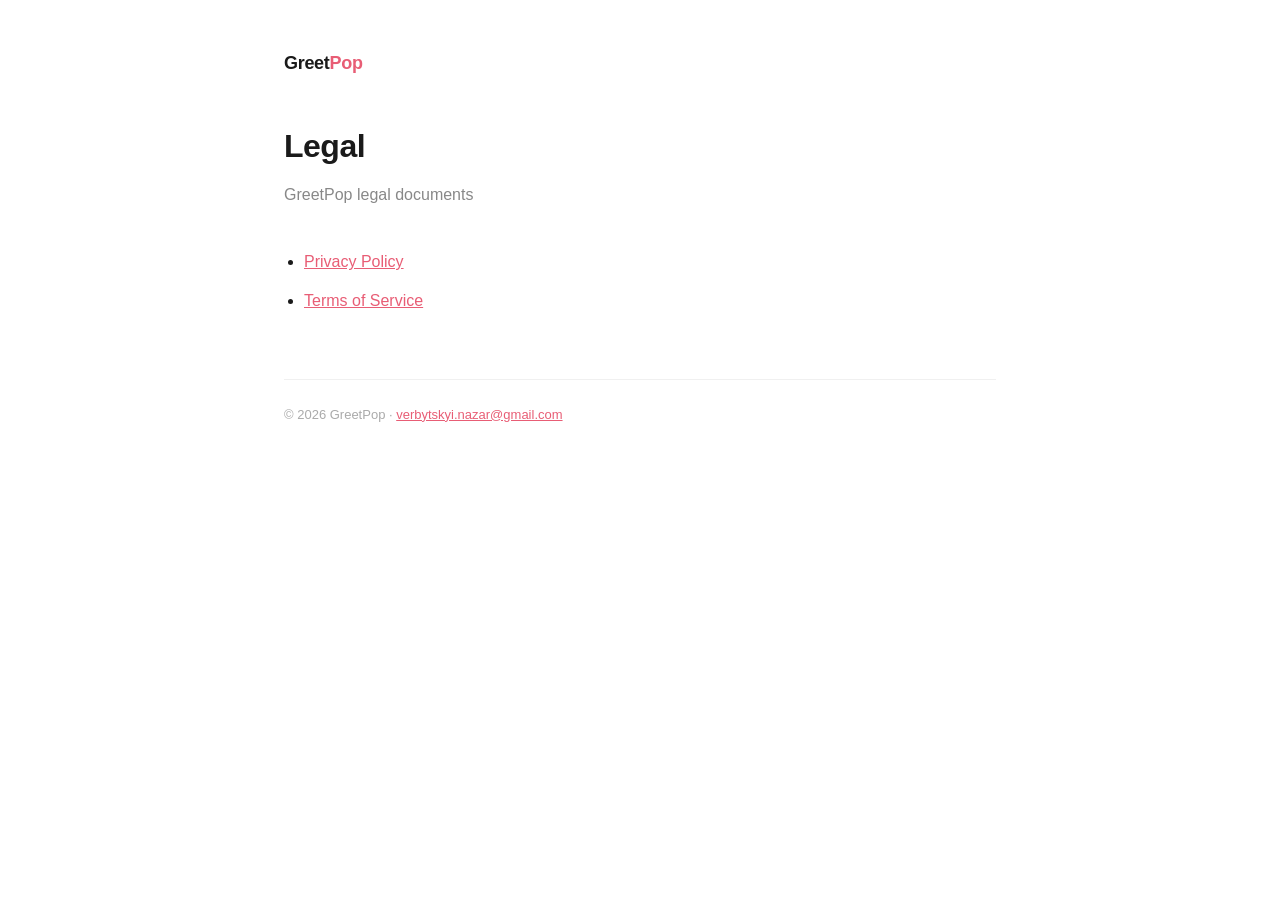
==== index.html @ b2107cf6 "Initial legal pages: Privacy Policy and Terms of Service" ====
<!DOCTYPE html>
<html lang="en">
<head>
  <meta charset="UTF-8" />
  <meta name="viewport" content="width=device-width, initial-scale=1.0" />
  <title>Legal — GreetPop</title>
  <link rel="stylesheet" href="style.css" />
</head>
<body>
  <div class="container">
    <header><a href="index.html">Greet<span>Pop</span></a></header>

    <h1>Legal</h1>
    <p style="color:#888; margin-bottom:40px;">GreetPop legal documents</p>

    <ul>
      <li><a href="privacy-policy.html">Privacy Policy</a></li>
      <li style="margin-top:12px;"><a href="terms-of-service.html">Terms of Service</a></li>
    </ul>

    <footer>© 2026 GreetPop · <a href="mailto:verbytskyi.nazar@gmail.com">verbytskyi.nazar@gmail.com</a></footer>
  </div>
</body>
</html>
---- style.css ----
* { box-sizing: border-box; margin: 0; padding: 0; }
body { font-family: -apple-system, BlinkMacSystemFont, 'Segoe UI', sans-serif; color: #1a1a1a; background: #fff; line-height: 1.7; }
.container { max-width: 760px; margin: 0 auto; padding: 48px 24px 80px; }
header { margin-bottom: 40px; }
header a { text-decoration: none; color: #1a1a1a; font-weight: 700; font-size: 18px; letter-spacing: -0.3px; }
header a span { color: #e85d75; }
h1 { font-size: 32px; font-weight: 800; letter-spacing: -0.5px; margin-bottom: 8px; }
.updated { color: #888; font-size: 14px; margin-bottom: 40px; }
h2 { font-size: 18px; font-weight: 700; margin: 36px 0 12px; }
p { margin-bottom: 14px; }
ul, ol { padding-left: 20px; margin-bottom: 14px; }
li { margin-bottom: 6px; }
a { color: #e85d75; }
table { width: 100%; border-collapse: collapse; margin-bottom: 20px; font-size: 14px; }
th { background: #f5f5f5; text-align: left; padding: 10px 12px; font-weight: 600; border: 1px solid #e5e5e5; }
td { padding: 10px 12px; border: 1px solid #e5e5e5; vertical-align: top; }
strong { font-weight: 600; }
hr { border: none; border-top: 1px solid #e5e5e5; margin: 32px 0; }
footer { margin-top: 64px; font-size: 13px; color: #aaa; border-top: 1px solid #f0f0f0; padding-top: 24px; }
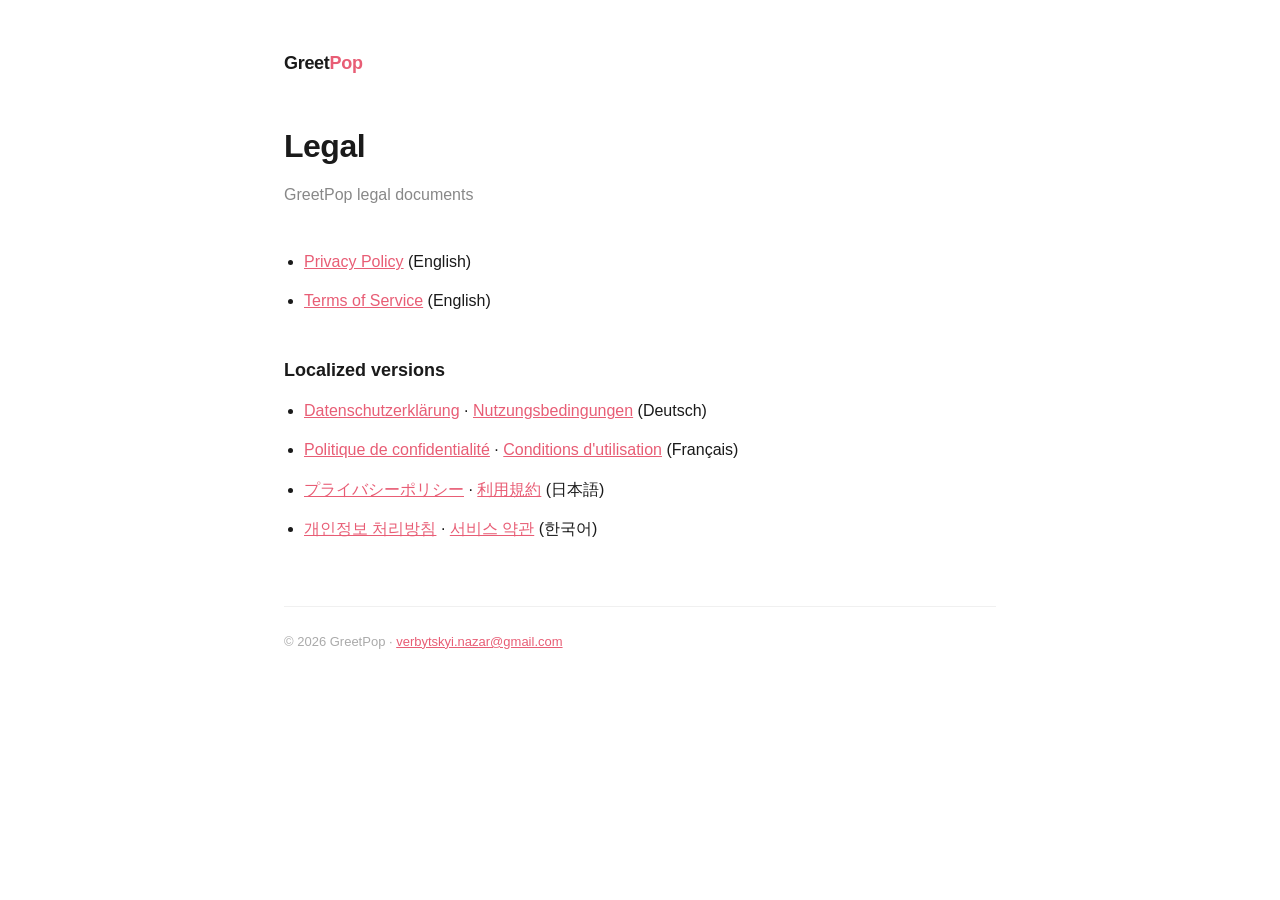
==== commit 12f3d9f3: "Add localized Privacy Policy and Terms of Service (DE, FR, JA, KO) - Privacy Policy and Terms of Ser" ====
--- a/index.html
+++ b/index.html
@@ -14,8 +14,16 @@
     <p style="color:#888; margin-bottom:40px;">GreetPop legal documents</p>
 
     <ul>
-      <li><a href="privacy-policy.html">Privacy Policy</a></li>
-      <li style="margin-top:12px;"><a href="terms-of-service.html">Terms of Service</a></li>
+      <li><a href="privacy-policy.html">Privacy Policy</a> (English)</li>
+      <li style="margin-top:12px;"><a href="terms-of-service.html">Terms of Service</a> (English)</li>
+    </ul>
+
+    <h2 style="margin-top:40px;">Localized versions</h2>
+    <ul>
+      <li><a href="privacy-policy.de.html">Datenschutzerklärung</a> · <a href="terms-of-service.de.html">Nutzungsbedingungen</a> (Deutsch)</li>
+      <li style="margin-top:12px;"><a href="privacy-policy.fr.html">Politique de confidentialité</a> · <a href="terms-of-service.fr.html">Conditions d'utilisation</a> (Français)</li>
+      <li style="margin-top:12px;"><a href="privacy-policy.ja.html">プライバシーポリシー</a> · <a href="terms-of-service.ja.html">利用規約</a> (日本語)</li>
+      <li style="margin-top:12px;"><a href="privacy-policy.ko.html">개인정보 처리방침</a> · <a href="terms-of-service.ko.html">서비스 약관</a> (한국어)</li>
     </ul>
 
     <footer>© 2026 GreetPop · <a href="mailto:verbytskyi.nazar@gmail.com">verbytskyi.nazar@gmail.com</a></footer>
--- a/style.css
+++ b/style.css
@@ -1,5 +1,6 @@
 * { box-sizing: border-box; margin: 0; padding: 0; }
-body { font-family: -apple-system, BlinkMacSystemFont, 'Segoe UI', sans-serif; color: #1a1a1a; background: #fff; line-height: 1.7; }
+:root { color-scheme: light only; }
+body { font-family: -apple-system, BlinkMacSystemFont, 'Segoe UI', sans-serif; color: #1a1a1a !important; background: #ffffff !important; line-height: 1.7; }
 .container { max-width: 760px; margin: 0 auto; padding: 48px 24px 80px; }
 header { margin-bottom: 40px; }
 header a { text-decoration: none; color: #1a1a1a; font-weight: 700; font-size: 18px; letter-spacing: -0.3px; }
